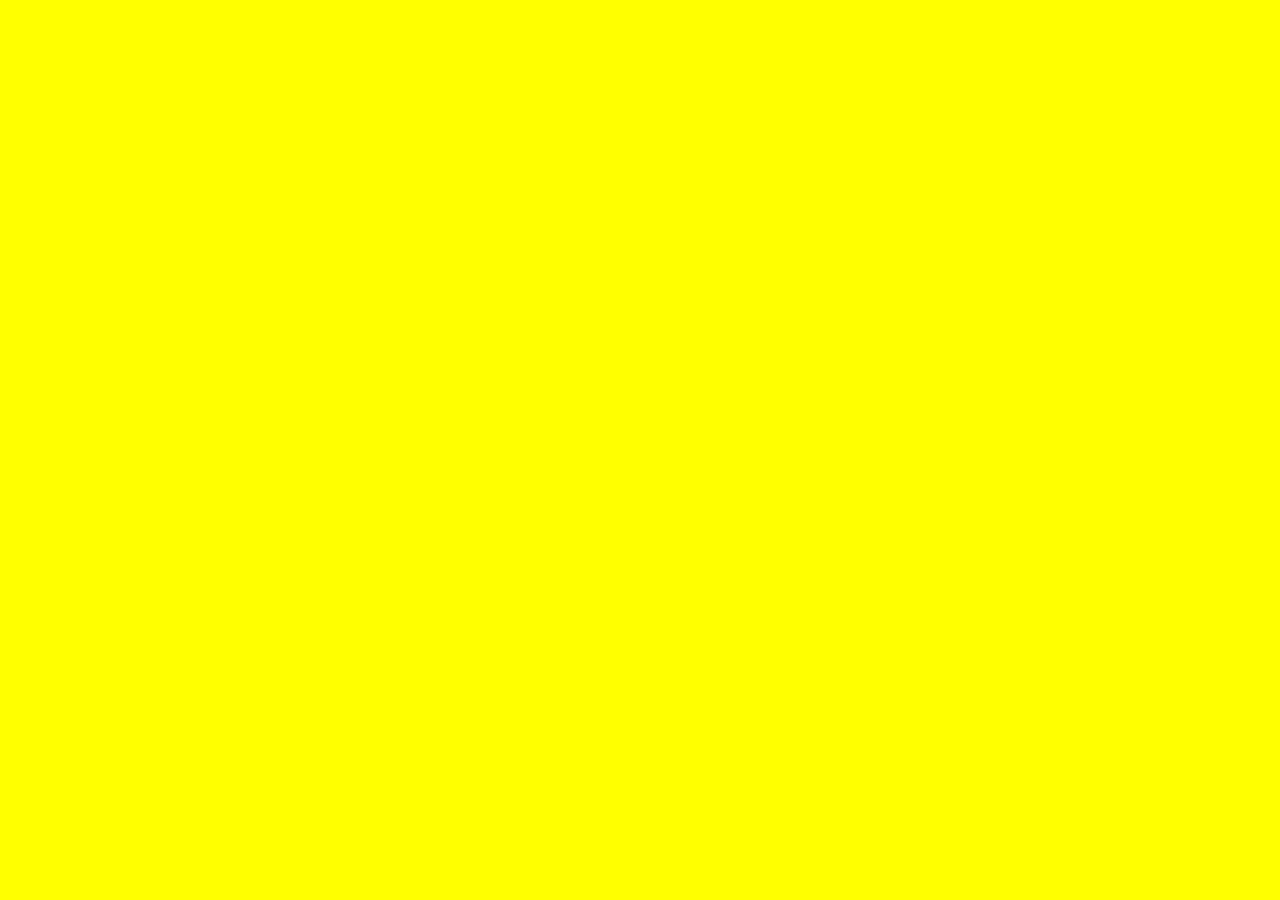
==== 008-Tigris-html-bootstrap/index.html @ edd17eca "." ====
<!doctype html>
<html lang="en">
  <head>
    <meta charset="utf-8">
    <meta name="viewport" content="width=device-width, initial-scale=1">
    <link href="https://cdn.jsdelivr.net/npm/bootstrap@5.3.2/dist/css/bootstrap.min.css" rel="stylesheet" integrity="sha384-T3c6CoIi6uLrA9TneNEoa7RxnatzjcDSCmG1MXxSR1GAsXEV/Dwwykc2MPK8M2HN" crossorigin="anonymous">
    <link rel="stylesheet" href="style.css">

    <title>Tigris| Tiger reserve</title>
  </head>
  <body>
    <header>
      
    </header>
    <main></main>
    <footer></footer>
    <script src="https://cdn.jsdelivr.net/npm/@popperjs/core@2.11.8/dist/umd/popper.min.js" integrity="sha384-I7E8VVD/ismYTF4hNIPjVp/Zjvgyol6VFvRkX/vR+Vc4jQkC+hVqc2pM8ODewa9r" crossorigin="anonymous"></script>
    <script src="https://cdn.jsdelivr.net/npm/bootstrap@5.3.2/dist/js/bootstrap.min.js" integrity="sha384-BBtl+eGJRgqQAUMxJ7pMwbEyER4l1g+O15P+16Ep7Q9Q+zqX6gSbd85u4mG4QzX+" crossorigin="anonymous"></script>
  </body>
</html>
---- 008-Tigris-html-bootstrap/style.css ----
*{
  background-color: yellow;
}
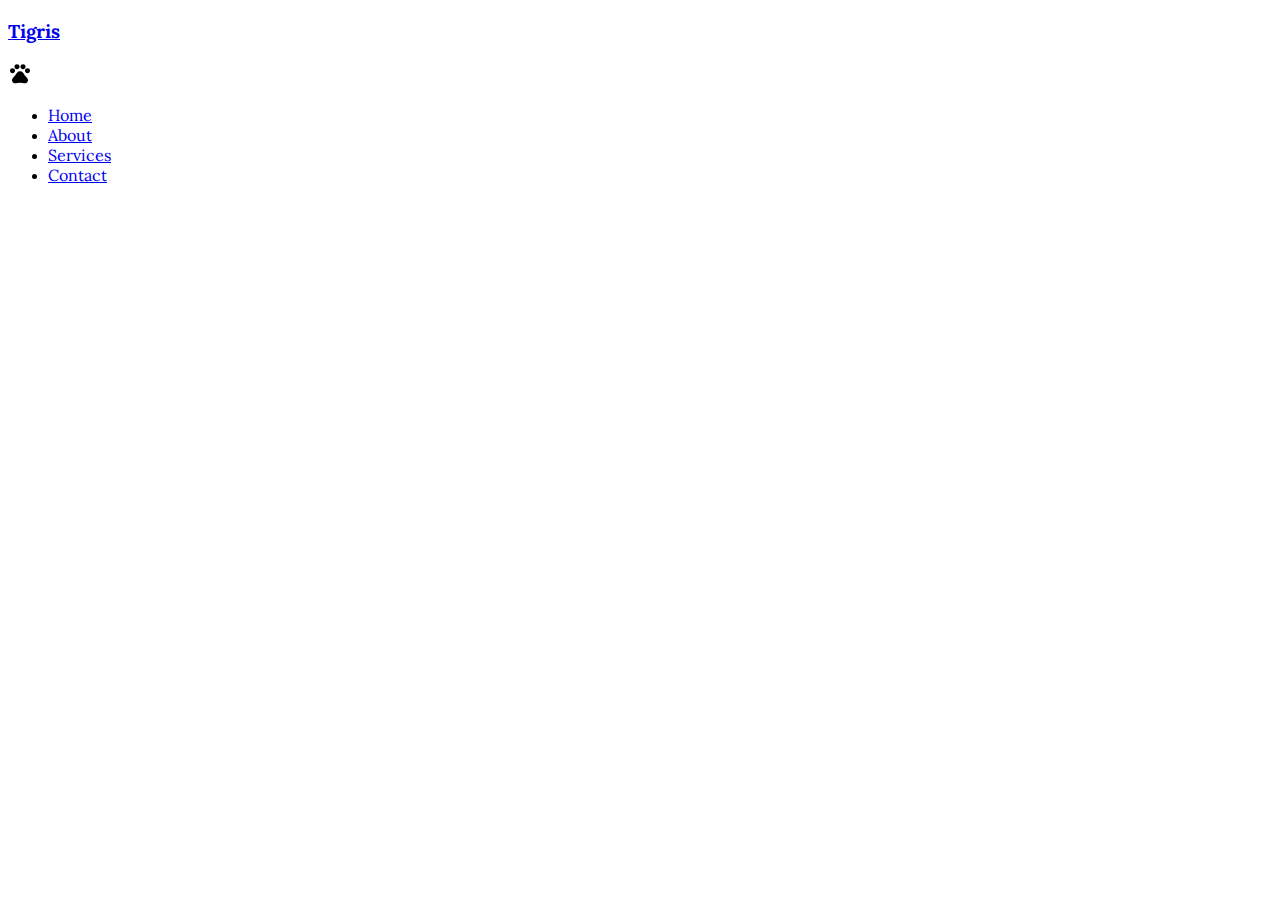
==== commit 32ef93d1: "." ====
--- a/008-Tigris-html-bootstrap/index.html
+++ b/008-Tigris-html-bootstrap/index.html
@@ -5,12 +5,43 @@
     <meta name="viewport" content="width=device-width, initial-scale=1">
     <link href="https://cdn.jsdelivr.net/npm/bootstrap@5.3.2/dist/css/bootstrap.min.css" rel="stylesheet" integrity="sha384-T3c6CoIi6uLrA9TneNEoa7RxnatzjcDSCmG1MXxSR1GAsXEV/Dwwykc2MPK8M2HN" crossorigin="anonymous">
     <link rel="stylesheet" href="style.css">
-
-    <title>Tigris| Tiger reserve</title>
+    <link rel="preconnect" href="https://fonts.googleapis.com">
+    <link rel="preconnect" href="https://fonts.gstatic.com" crossorigin>
+    <link href="https://fonts.googleapis.com/css2?family=Lora:wght@400;600;700&display=swap" rel="stylesheet">
+    <title>Tigris | Tiger reserve</title>
   </head>
   <body>
-    <header>
-      
+    <header class="border-bottom">
+      <div class=" container  d-flex flex-row justify-content-between align-items-center py-2" >
+       <a href="#" class="text-decoration-none text-dark" >
+        <h3 class="fw-semibold">Tigris</h3>
+       </a> 
+       <a href="#">
+        <img class="d-md-none" src="./icons/logo.svg" alt="">
+       </a>
+
+       <nav>
+        <ul class=" mb-0 d-flex flex-row justify-content-center align-items-center gap-5 list-unstyled " >
+          <li>
+            <a class=" text-decoration-none text-dark" href="#">Home</a>
+          </li>
+          <li>
+            <a class=" text-decoration-none text-dark"  href="#">About</a>
+          </li>
+          <li>
+            <a class=" text-decoration-none text-dark"  href="#">Services</a>
+          </li>
+          <li>
+            <a class=" text-decoration-none text-dark"  href="#">Contact</a>
+          </li>
+        </ul>
+       </nav>
+
+      </div>
+
+
+
+
     </header>
     <main></main>
     <footer></footer>
--- a/008-Tigris-html-bootstrap/style.css
+++ b/008-Tigris-html-bootstrap/style.css
@@ -1,3 +1,4 @@
-*{
-  background-color: yellow;
+
+h1,h2,h3,h4,h5,h6,p,a,span{
+  font-family: 'Lora', serif;
 }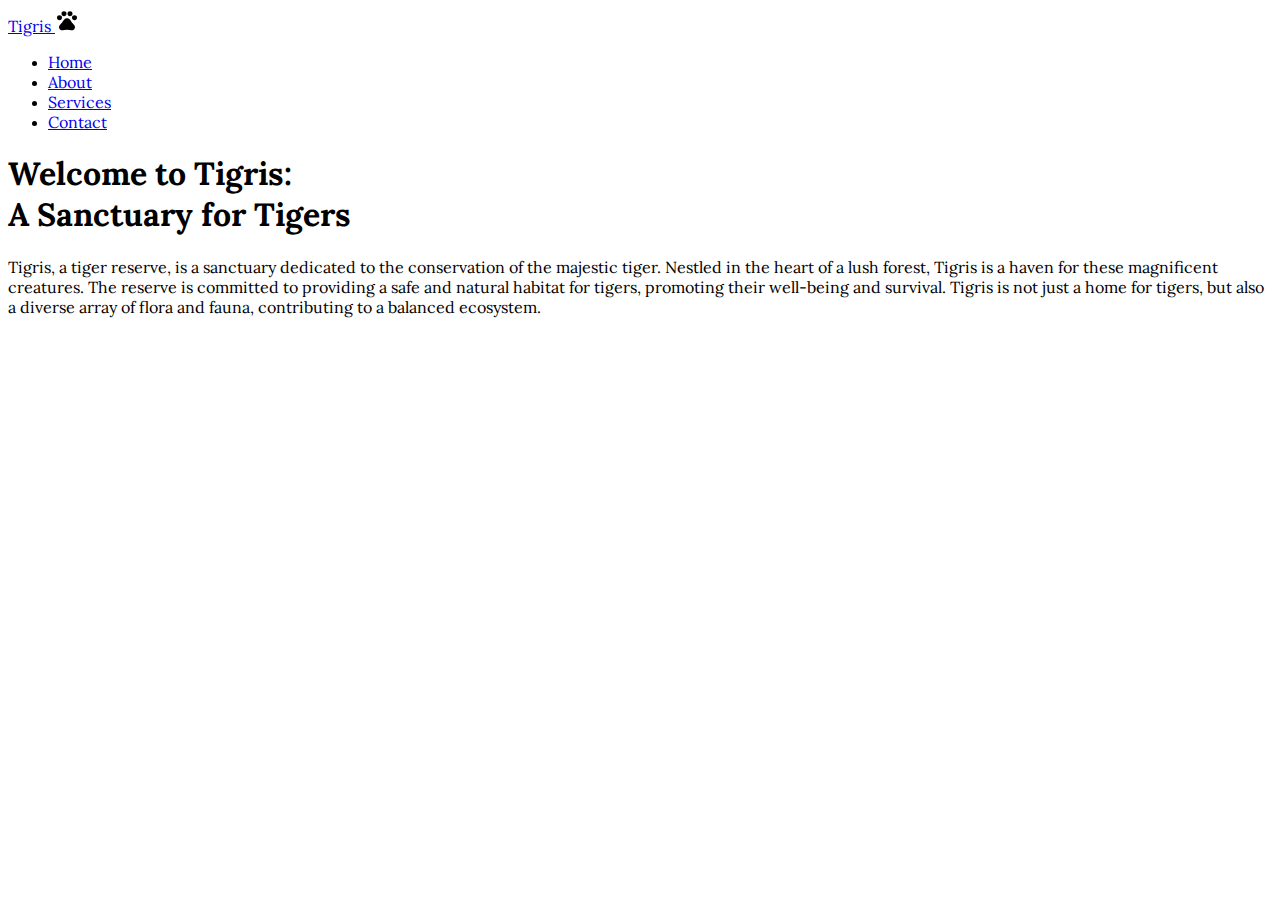
==== commit f520ed72: "." ====
--- a/008-Tigris-html-bootstrap/index.html
+++ b/008-Tigris-html-bootstrap/index.html
@@ -12,38 +12,48 @@
   </head>
   <body>
     <header class="border-bottom">
+
       <div class=" container  d-flex flex-row justify-content-between align-items-center py-2" >
-       <a href="#" class="text-decoration-none text-dark" >
-        <h3 class="fw-semibold">Tigris</h3>
-       </a> 
-       <a href="#">
-        <img class="d-md-none" src="./icons/logo.svg" alt="">
-       </a>
 
-       <nav>
-        <ul class=" mb-0 d-flex flex-row justify-content-center align-items-center gap-5 list-unstyled " >
+        <a href="#" class="text-decoration-none text-dark fs-4" >
+         <span class="fw-semibold ">Tigris</span>
+        </a> 
+        <a href="#">
+         <img class="d-md-none" src="./icons/logo.svg" alt="">
+        </a>
+
+        <nav class="d-none d-md-block">
+         <ul class=" mb-0 d-flex flex-row justify-content-center align-items-center gap-5 list-unstyled " >
           <li>
-            <a class=" text-decoration-none text-dark" href="#">Home</a>
+            <a class=" text-decoration-none text-secondary" href="#">Home</a>
           </li>
           <li>
-            <a class=" text-decoration-none text-dark"  href="#">About</a>
+            <a class=" text-decoration-none text-secondary"  href="#">About</a>
           </li>
           <li>
-            <a class=" text-decoration-none text-dark"  href="#">Services</a>
+            <a class=" text-decoration-none text-secondary"  href="#">Services</a>
           </li>
           <li>
-            <a class=" text-decoration-none text-dark"  href="#">Contact</a>
+            <a class=" text-decoration-none text-secondary"  href="#">Contact</a>
           </li>
-        </ul>
-       </nav>
+         </ul>
+        </nav>
 
       </div>
 
+    </header>
+    <!-- main portion of website -->
+    
+    <main>
+      <section class="section1 py-4 container">
+        <h1 class="fs-2 fw-semibold">Welcome to Tigris: <br> A Sanctuary for Tigers</h1>
+        <p>Tigris, a tiger reserve, is a sanctuary dedicated to the conservation of the majestic tiger. Nestled in the heart of a lush forest, Tigris is a haven for these magnificent creatures. The reserve is committed to providing a safe and natural habitat for tigers, promoting their well-being and survival. Tigris is not just a home for tigers, but also a diverse array of flora and fauna, contributing to a balanced ecosystem.</p>
 
 
+      </section>
 
-    </header>
-    <main></main>
+    </main>
+
     <footer></footer>
     <script src="https://cdn.jsdelivr.net/npm/@popperjs/core@2.11.8/dist/umd/popper.min.js" integrity="sha384-I7E8VVD/ismYTF4hNIPjVp/Zjvgyol6VFvRkX/vR+Vc4jQkC+hVqc2pM8ODewa9r" crossorigin="anonymous"></script>
     <script src="https://cdn.jsdelivr.net/npm/bootstrap@5.3.2/dist/js/bootstrap.min.js" integrity="sha384-BBtl+eGJRgqQAUMxJ7pMwbEyER4l1g+O15P+16Ep7Q9Q+zqX6gSbd85u4mG4QzX+" crossorigin="anonymous"></script>
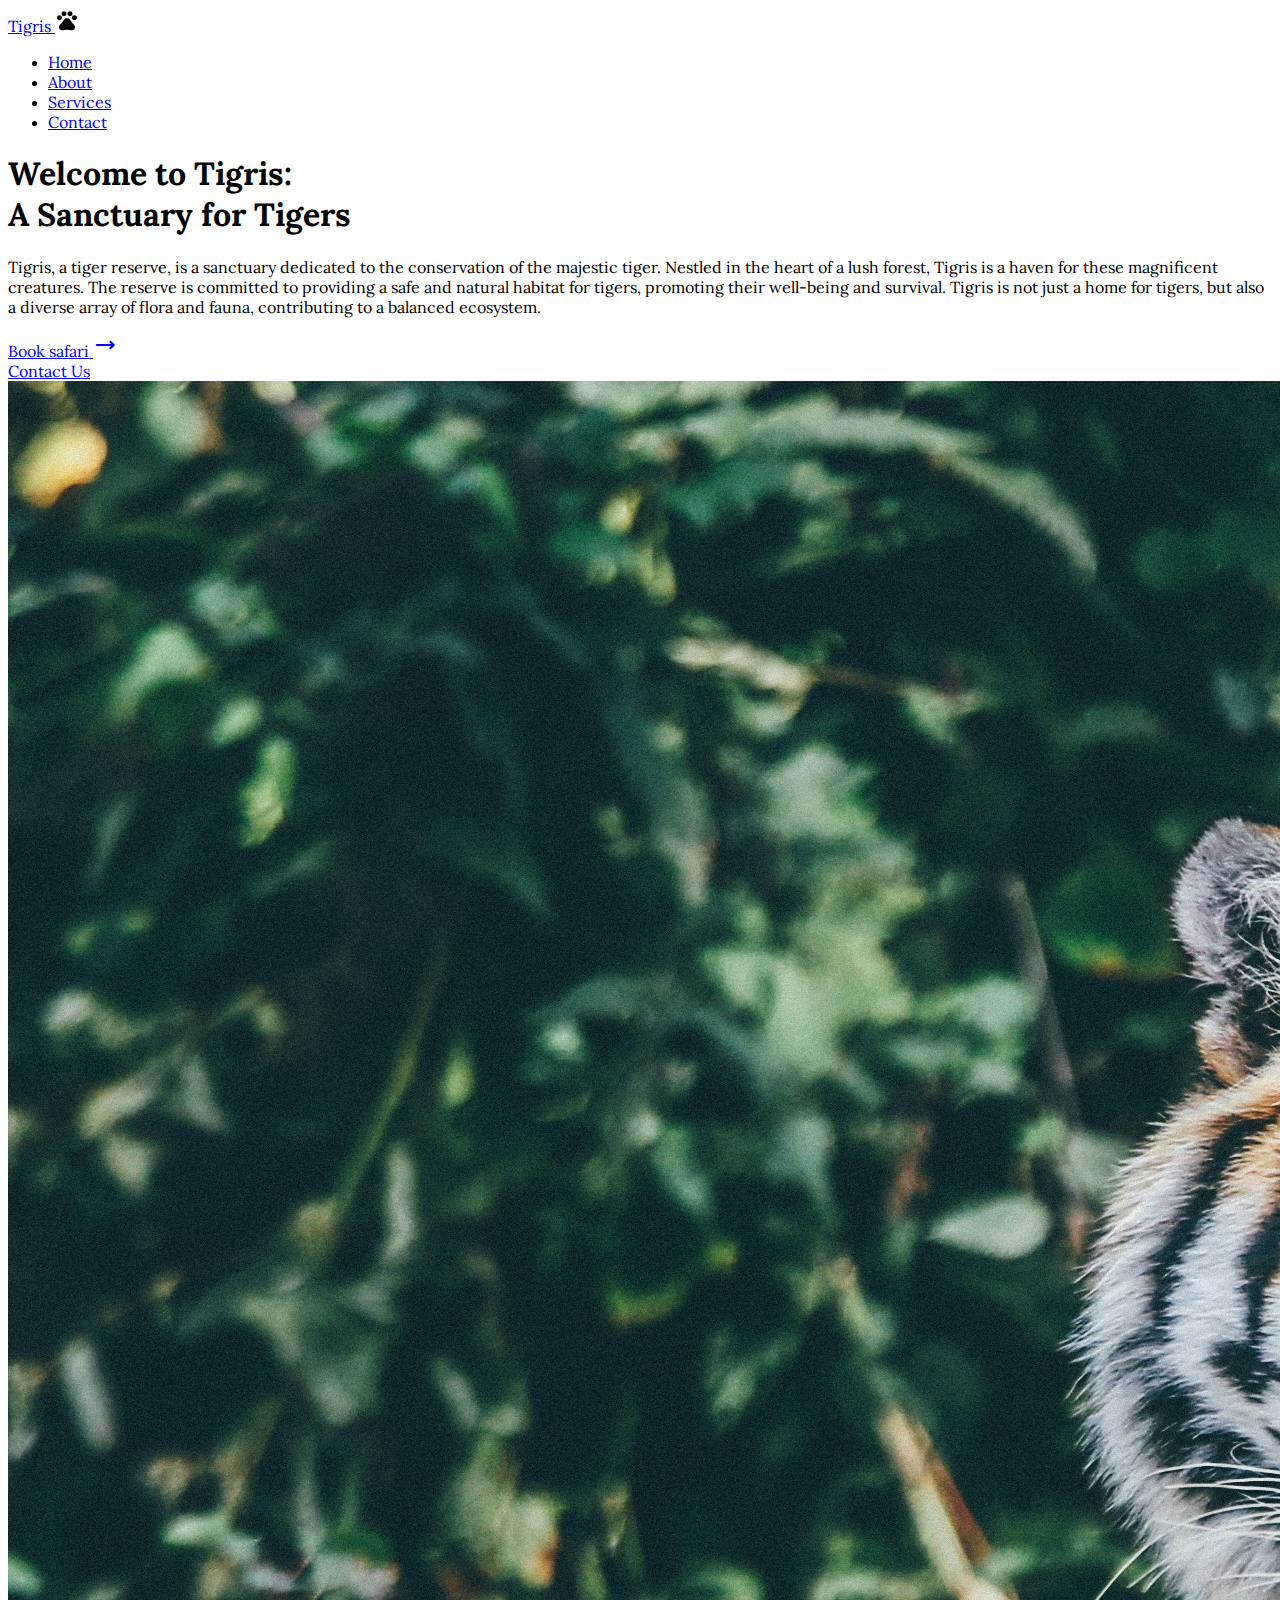
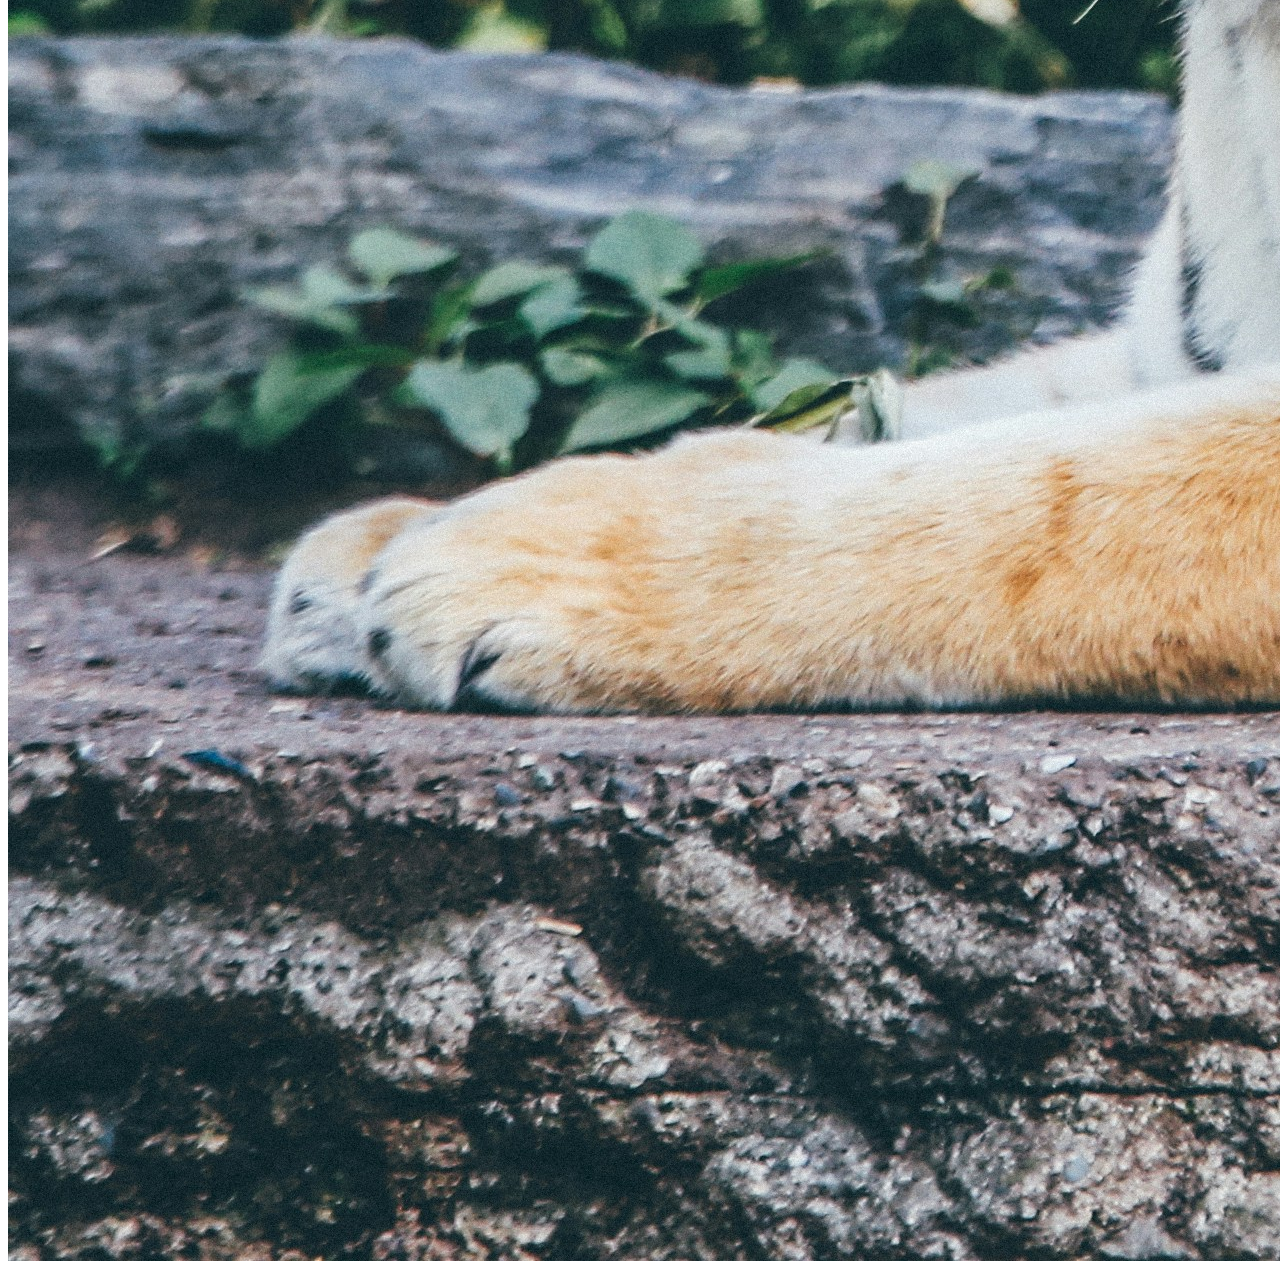
==== commit a25e43db: "Tigris | Bootstrap" ====
--- a/008-Tigris-html-bootstrap/index.html
+++ b/008-Tigris-html-bootstrap/index.html
@@ -7,6 +7,7 @@
     <link rel="stylesheet" href="style.css">
     <link rel="preconnect" href="https://fonts.googleapis.com">
     <link rel="preconnect" href="https://fonts.gstatic.com" crossorigin>
+    <link rel="stylesheet" href="https://fonts.googleapis.com/css2?family=Material+Symbols+Outlined:opsz,wght,FILL,GRAD@24,400,0,0" />
     <link href="https://fonts.googleapis.com/css2?family=Lora:wght@400;600;700&display=swap" rel="stylesheet">
     <title>Tigris | Tiger reserve</title>
   </head>
@@ -42,14 +43,38 @@
       </div>
 
     </header>
+
     <!-- main portion of website -->
     
     <main>
       <section class="section1 py-4 container">
-        <h1 class="fs-2 fw-semibold">Welcome to Tigris: <br> A Sanctuary for Tigers</h1>
-        <p>Tigris, a tiger reserve, is a sanctuary dedicated to the conservation of the majestic tiger. Nestled in the heart of a lush forest, Tigris is a haven for these magnificent creatures. The reserve is committed to providing a safe and natural habitat for tigers, promoting their well-being and survival. Tigris is not just a home for tigers, but also a diverse array of flora and fauna, contributing to a balanced ecosystem.</p>
+        <div class="row">
+          <div class="col-12 col-lg-6 ">
+            <h1 class="fs-2 fw-semibold">Welcome to Tigris: <br> A Sanctuary for Tigers</h1>
+            <p>Tigris, a tiger reserve, is a sanctuary dedicated to the conservation of the majestic tiger. Nestled in the heart of a lush forest, Tigris is a haven for these magnificent creatures. The reserve is committed to providing a safe and natural habitat for tigers, promoting their well-being and survival. Tigris is not just a home for tigers, but also a diverse array of flora and fauna, contributing to a balanced ecosystem.</p>
+            <div class="d-md-flex flex-row gap-2 ">
+             <a class="text-decoration-none text-white" href="#">
+              <div class="p-2 mb-2 d-flex flex-row justify-content-center align-items-center gap-2 bg-dark bg-gradient rounded">          
+               <span>Book safari</span>
+               <span class="material-symbols-outlined">
+                trending_flat
+               </span>
+              </div>
+             </a>
+             <a class="text-decoration-none text-dark " href="#">
+              <div class="p-2 d-flex flex-row justify-content-center align-items-center border border-dark rounded">
+              <span>Contact Us</span>
+              </div>
+             </a>
+            </div>
+          </div>
+          <div class="mt-3 col-12 col-lg-6 ">
+            <img class="img-fluid rounded" src="./images/Tiger3.jpg" alt="">
+          </div>
+        </div>
 
-
+        
+        
       </section>
 
     </main>
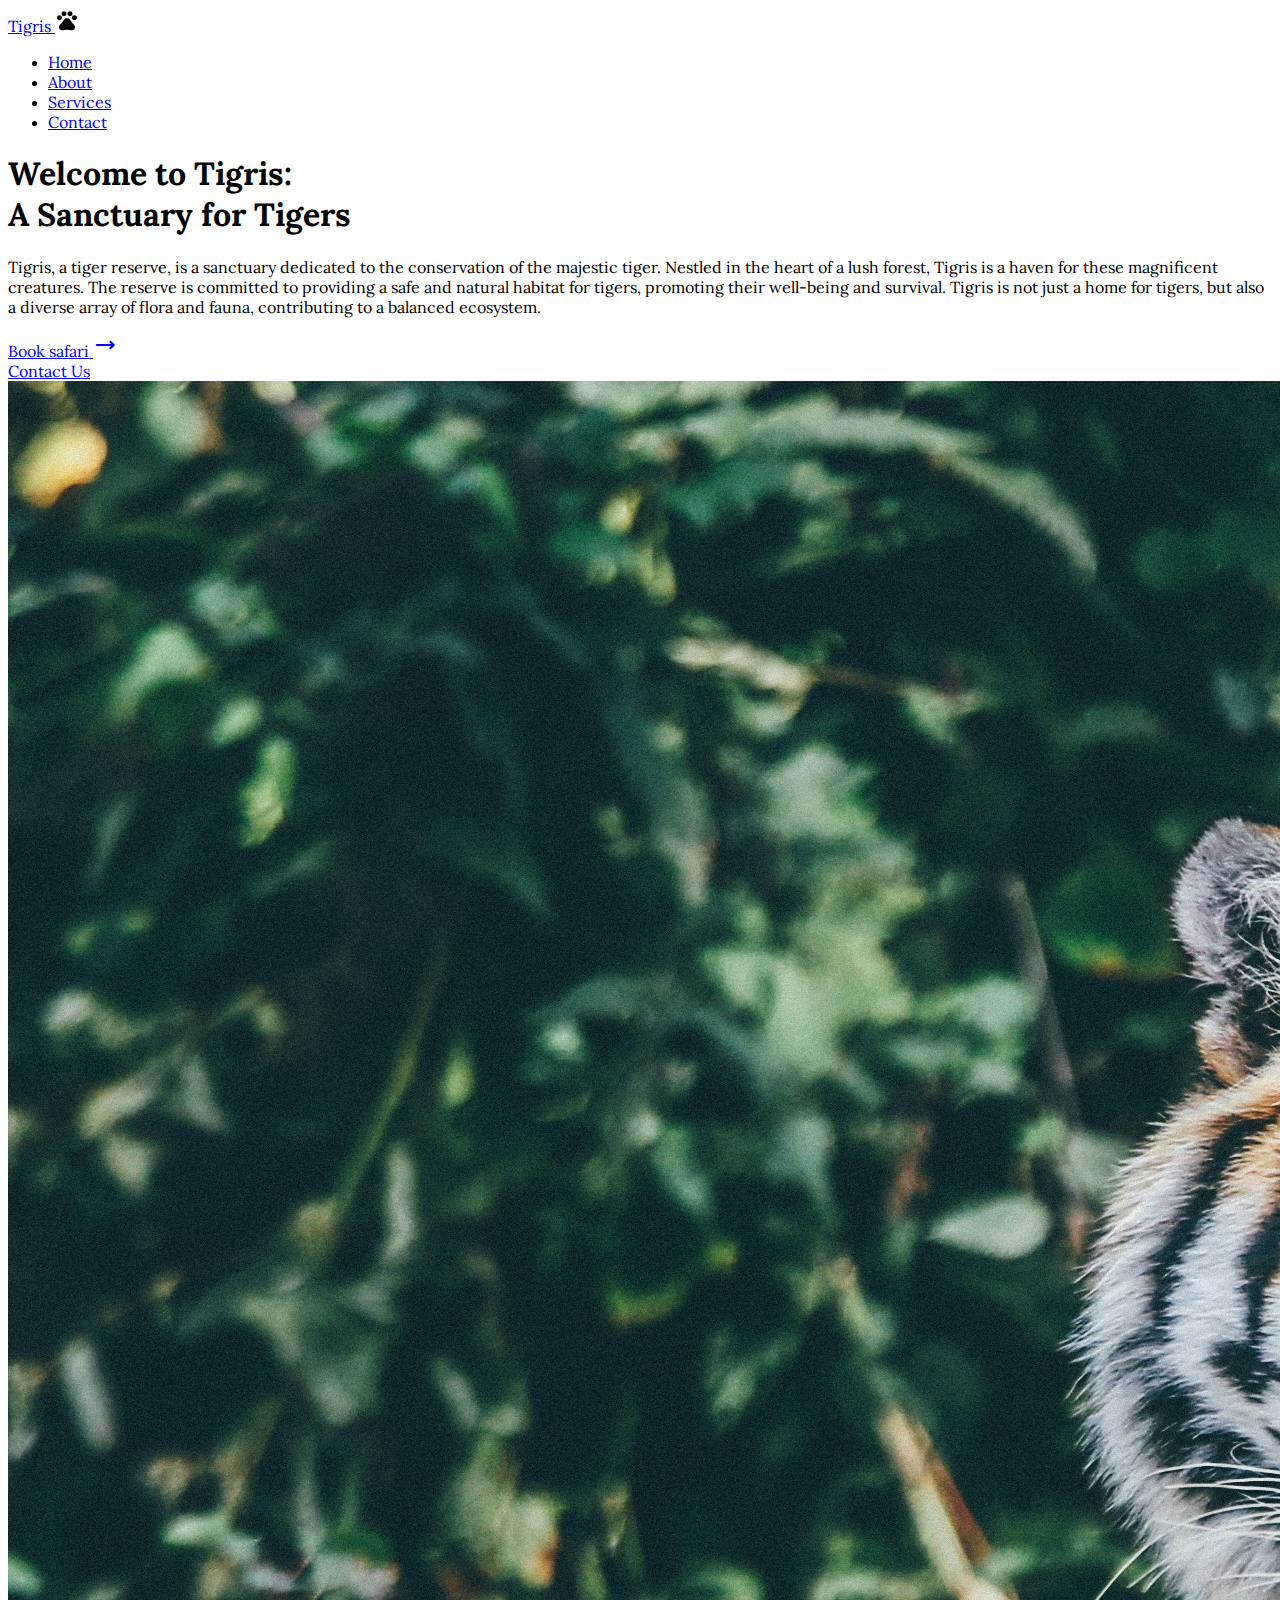
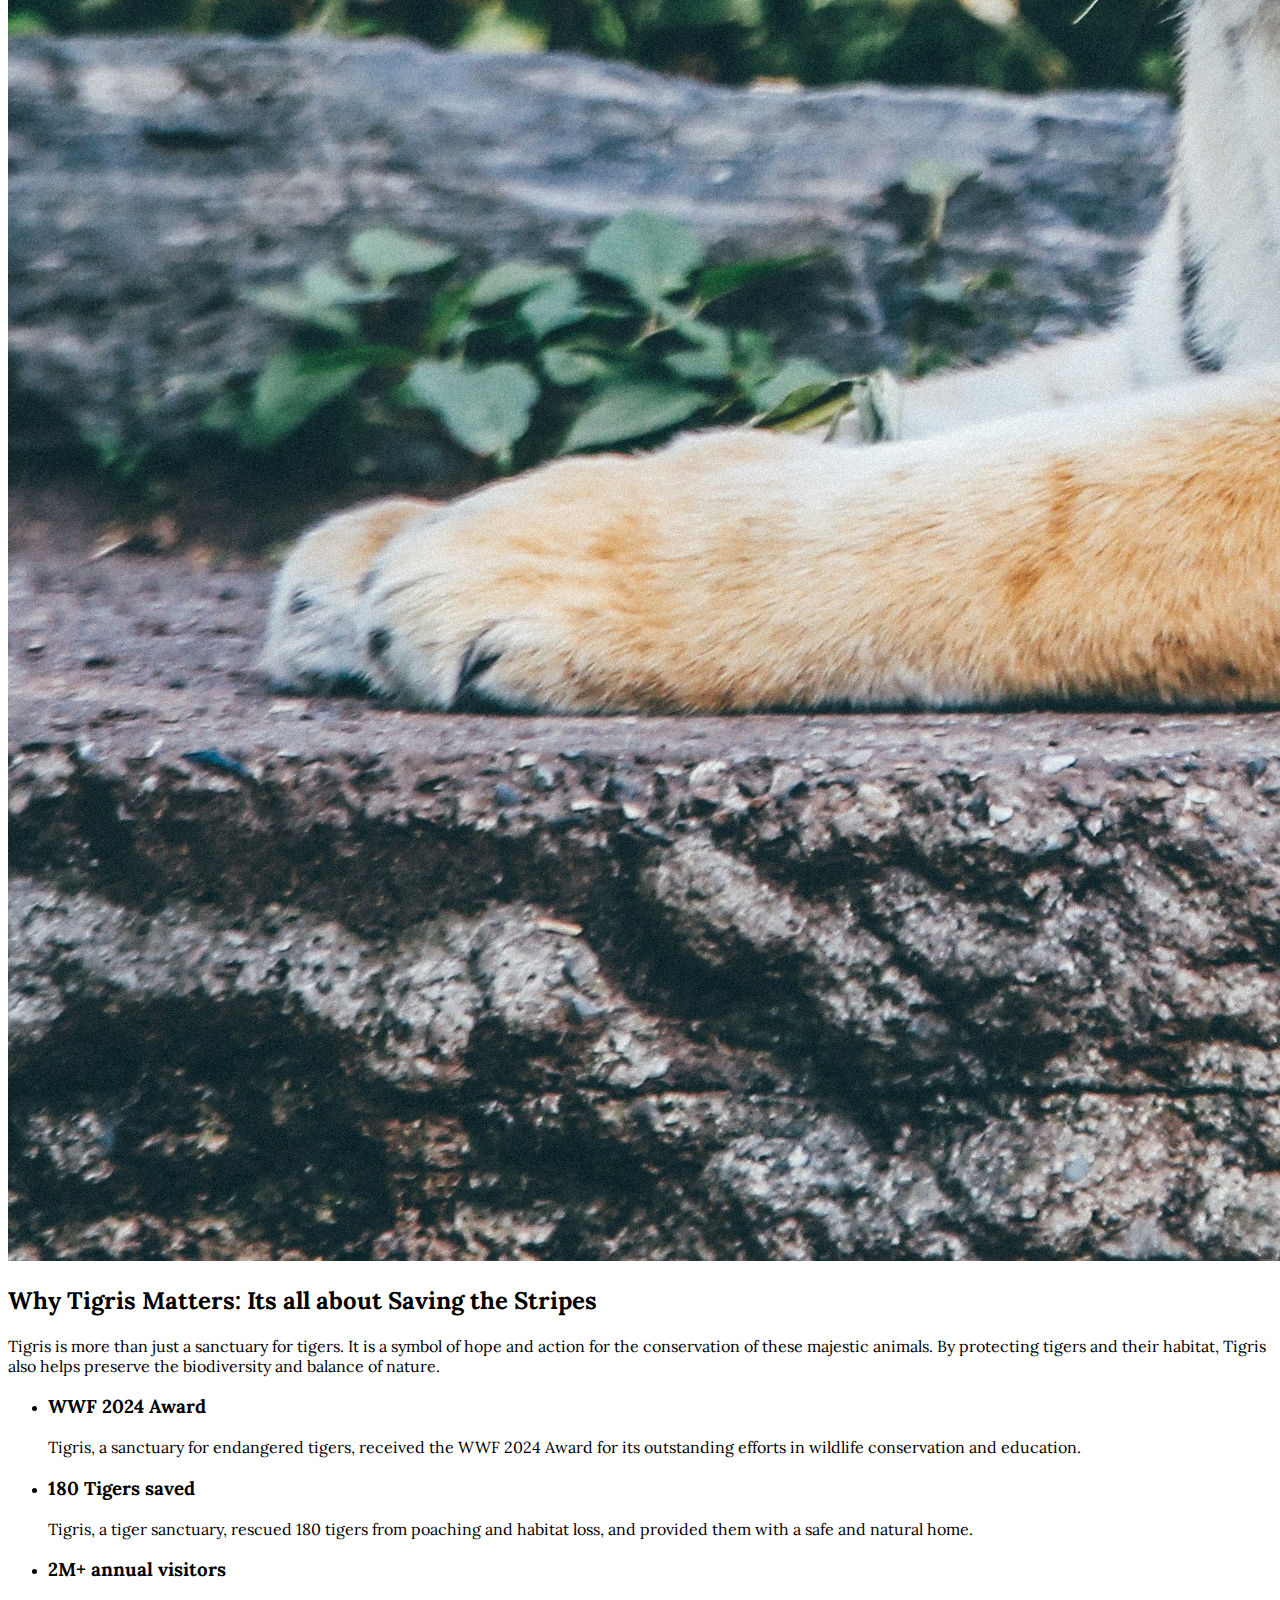
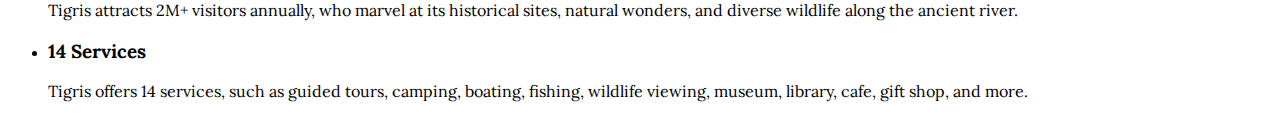
==== commit 7151764e: "Tigris, a tiger reserve." ====
--- a/008-Tigris-html-bootstrap/index.html
+++ b/008-Tigris-html-bootstrap/index.html
@@ -16,28 +16,28 @@
 
       <div class=" container  d-flex flex-row justify-content-between align-items-center py-2" >
 
-        <a href="#" class="text-decoration-none text-dark fs-4" >
-         <span class="fw-semibold ">Tigris</span>
+        <a href="#" class="text-decoration-none text-dark fs-2 " >
+          <span class="fw-semibold ">Tigris</span>
         </a> 
         <a href="#">
-         <img class="d-md-none" src="./icons/logo.svg" alt="">
+          <img class="d-md-none" src="./icons/logo.svg" alt="">
         </a>
 
         <nav class="d-none d-md-block">
          <ul class=" mb-0 d-flex flex-row justify-content-center align-items-center gap-5 list-unstyled " >
-          <li>
-            <a class=" text-decoration-none text-secondary" href="#">Home</a>
-          </li>
-          <li>
-            <a class=" text-decoration-none text-secondary"  href="#">About</a>
-          </li>
-          <li>
-            <a class=" text-decoration-none text-secondary"  href="#">Services</a>
-          </li>
-          <li>
-            <a class=" text-decoration-none text-secondary"  href="#">Contact</a>
-          </li>
-         </ul>
+           <li>
+              <a class=" text-decoration-none text-secondary" href="#">Home</a>
+           </li>
+           <li>
+              <a class=" text-decoration-none text-secondary"  href="#">About</a>
+           </li>
+           <li>
+              <a class=" text-decoration-none text-secondary"  href="#">Services</a>
+           </li>
+           <li>
+              <a class=" text-decoration-none text-secondary"  href="#">Contact</a>
+           </li>
+          </ul>
         </nav>
 
       </div>
@@ -45,13 +45,14 @@
     </header>
 
     <!-- main portion of website -->
-    
-    <main>
-      <section class="section1 py-4 container">
-        <div class="row">
+<main>
+<!-- section 1 with intro, two buttons and grid with image-->
+
+  <section class="section1 py-4 container">
+      <div class="row">
           <div class="col-12 col-lg-6 ">
             <h1 class="fs-2 fw-semibold">Welcome to Tigris: <br> A Sanctuary for Tigers</h1>
-            <p>Tigris, a tiger reserve, is a sanctuary dedicated to the conservation of the majestic tiger. Nestled in the heart of a lush forest, Tigris is a haven for these magnificent creatures. The reserve is committed to providing a safe and natural habitat for tigers, promoting their well-being and survival. Tigris is not just a home for tigers, but also a diverse array of flora and fauna, contributing to a balanced ecosystem.</p>
+            <p class="text-secondary">Tigris, a tiger reserve, is a sanctuary dedicated to the conservation of the majestic tiger. Nestled in the heart of a lush forest, Tigris is a haven for these magnificent creatures. The reserve is committed to providing a safe and natural habitat for tigers, promoting their well-being and survival. Tigris is not just a home for tigers, but also a diverse array of flora and fauna, contributing to a balanced ecosystem.</p>
             <div class="d-md-flex flex-row gap-2 ">
              <a class="text-decoration-none text-white" href="#">
               <div class="p-2 mb-2 d-flex flex-row justify-content-center align-items-center gap-2 bg-dark bg-gradient rounded">          
@@ -71,13 +72,45 @@
           <div class="mt-3 col-12 col-lg-6 ">
             <img class="img-fluid rounded" src="./images/Tiger3.jpg" alt="">
           </div>
-        </div>
+      </div>       
+  </section>
 
-        
-        
-      </section>
+<!-- section 2 about Tigris reserve and features of Tigris as cards-->
 
-    </main>
+ <section class="section2 bg-body-secondary">
+  <div class="container">
+    <h2>Why Tigris Matters: Its all about Saving the Stripes</h2>
+      <p>Tigris is more than just a sanctuary for tigers. It is a symbol of hope and action for the conservation of these majestic animals. By protecting tigers and their habitat, Tigris also helps preserve the biodiversity and balance of nature.</p>
+
+    <ul>
+        <li>
+            <h3>WWF 2024 Award</h3>
+            <p>Tigris, a sanctuary for endangered tigers, received the WWF 2024 Award for its outstanding efforts in wildlife conservation and education.</p>
+
+        </li>
+        <li>
+            <h3>180 Tigers saved</h3>
+            <p>Tigris, a tiger sanctuary, rescued 180 tigers from poaching and habitat loss, and provided them with a safe and natural home.</p>
+
+        </li>
+        <li>
+            <h3>2M+ annual visitors</h3>
+            <p>Tigris attracts 2M+ visitors annually, who marvel at its historical sites, natural wonders, and diverse wildlife along the ancient river.</p>
+
+        </li>
+        <li>
+            <h3>14 Services</h3>
+            <p>Tigris offers 14 services, such as guided tours, camping, boating, fishing, wildlife viewing, museum, library, cafe, gift shop, and more.</p>
+
+        </li>
+    </ul>
+
+  </div>
+ </section>
+
+ 
+
+</main>
 
     <footer></footer>
     <script src="https://cdn.jsdelivr.net/npm/@popperjs/core@2.11.8/dist/umd/popper.min.js" integrity="sha384-I7E8VVD/ismYTF4hNIPjVp/Zjvgyol6VFvRkX/vR+Vc4jQkC+hVqc2pM8ODewa9r" crossorigin="anonymous"></script>
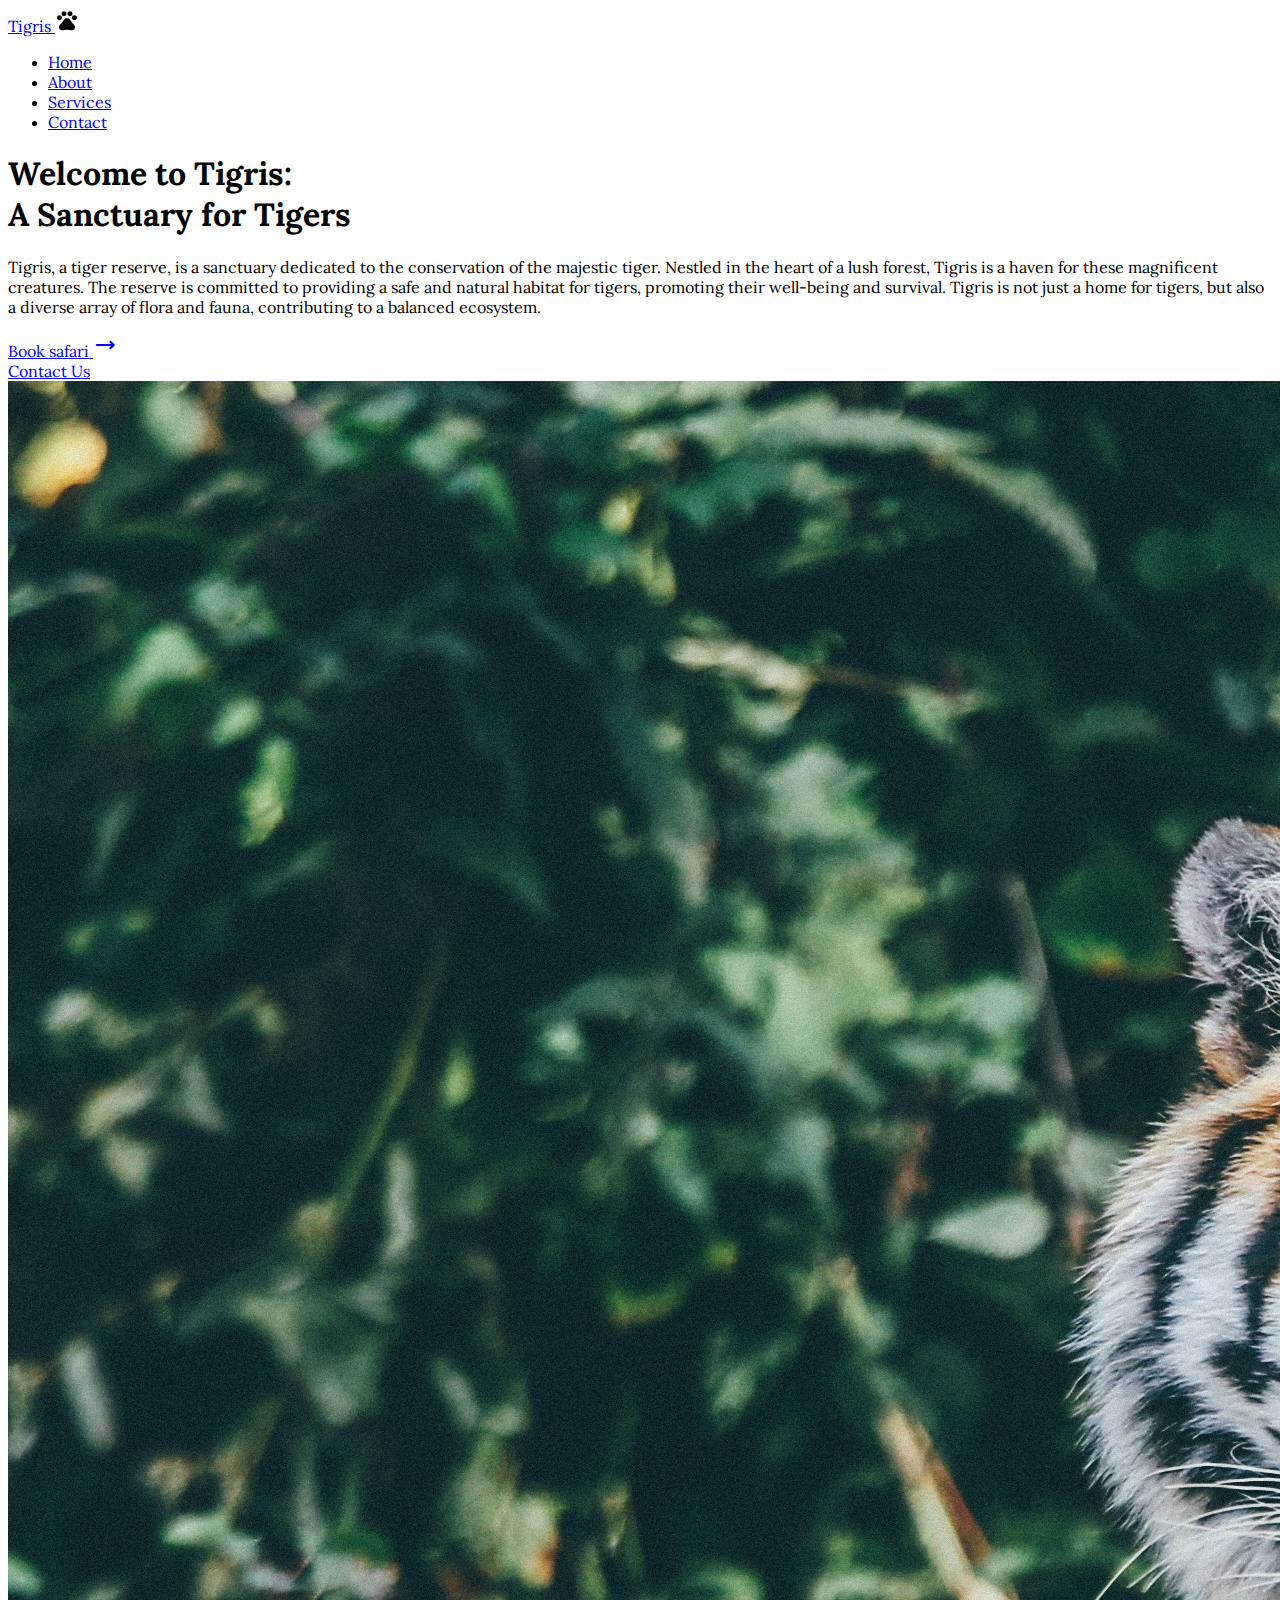
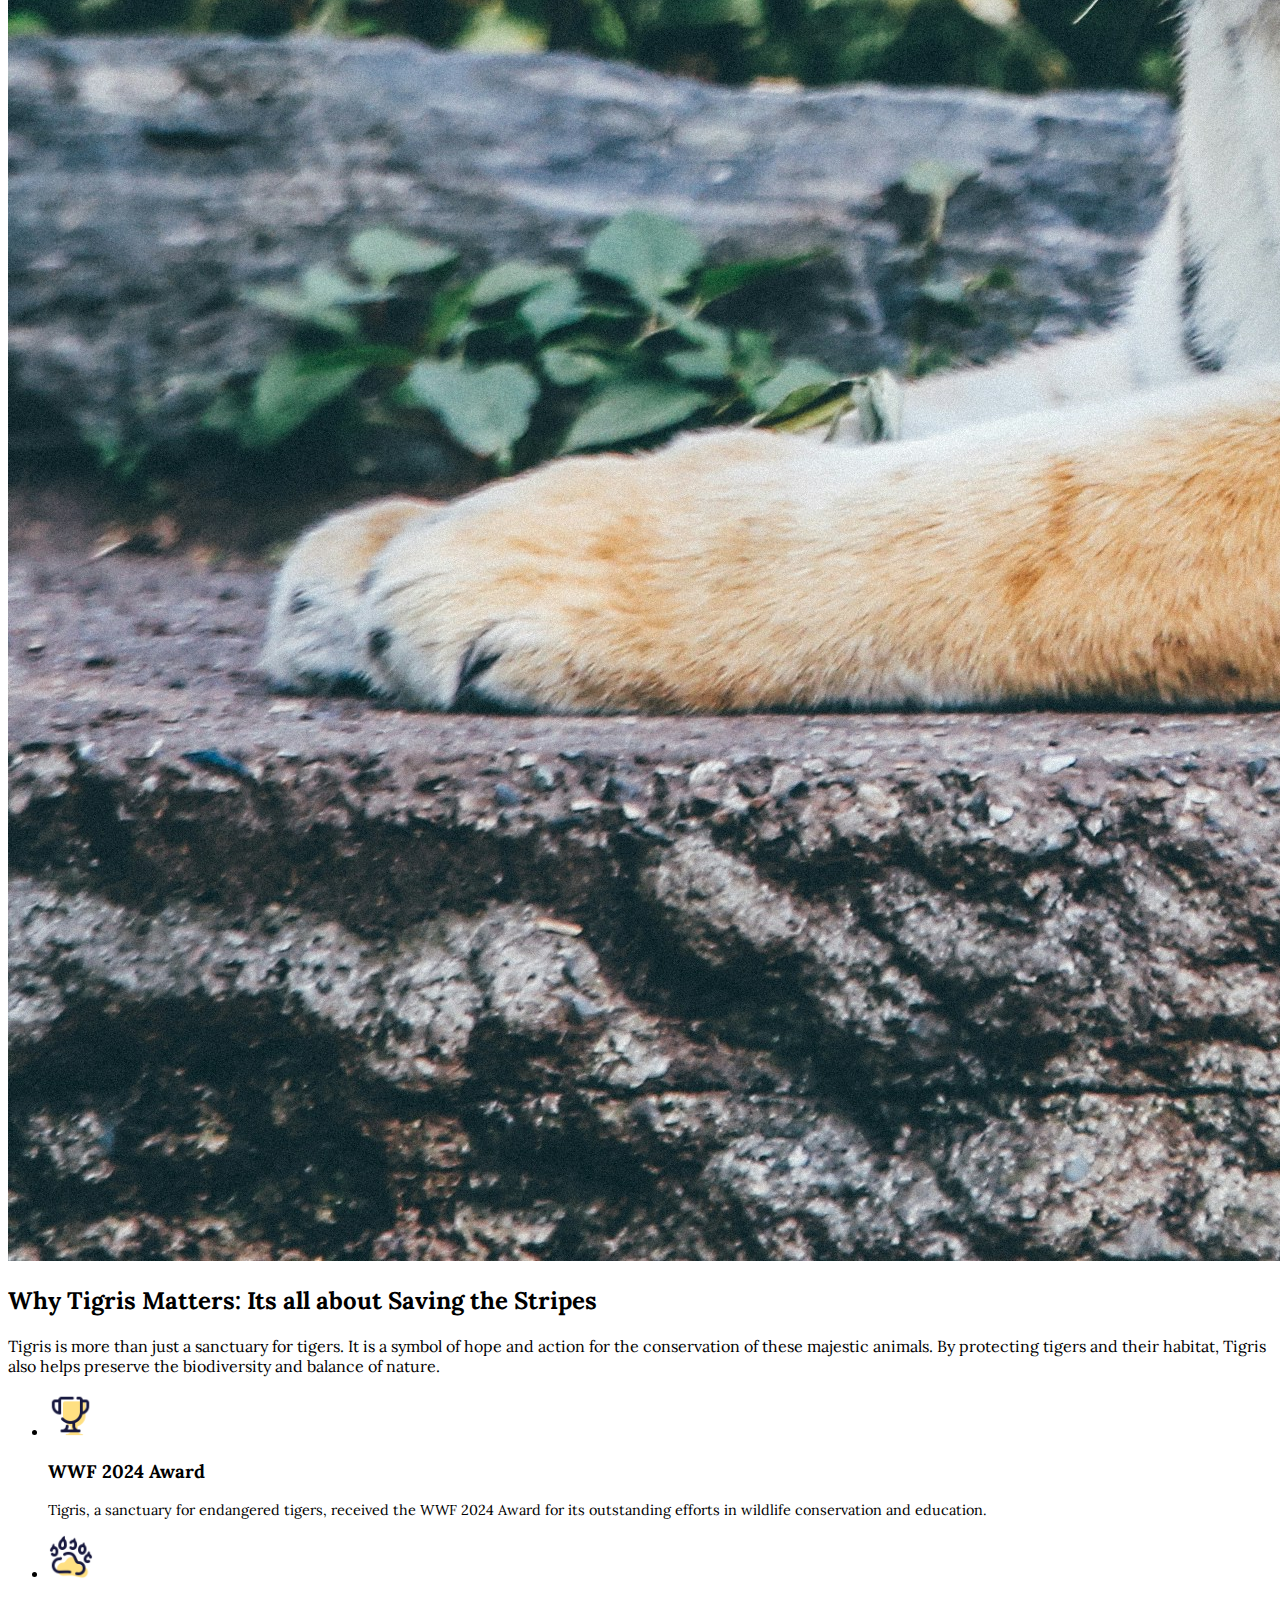
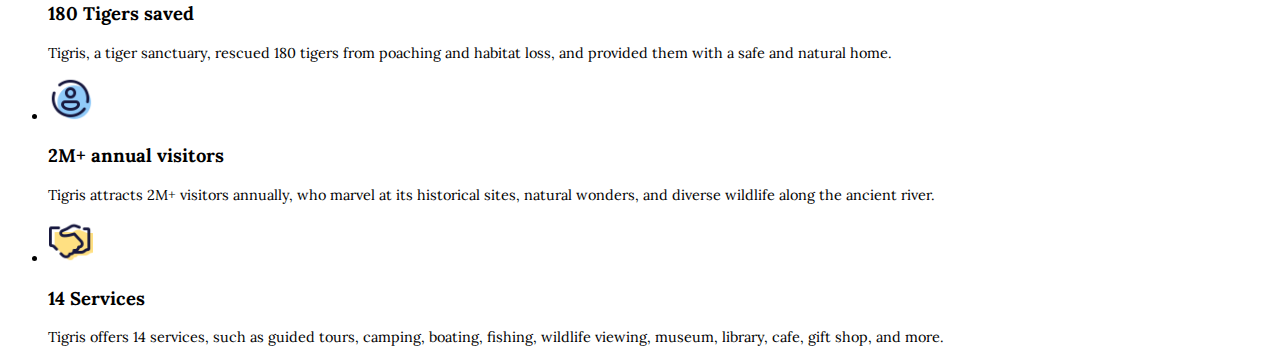
==== commit ddbd1501: "Tigris | Responsive website" ====
--- a/008-Tigris-html-bootstrap/index.html
+++ b/008-Tigris-html-bootstrap/index.html
@@ -79,30 +79,38 @@
 
  <section class="section2 bg-body-secondary">
   <div class="container">
-    <h2>Why Tigris Matters: Its all about Saving the Stripes</h2>
+    <h2 class="fw-semibold py-4 fs-2" >Why Tigris Matters: Its all about Saving the Stripes</h2>
       <p>Tigris is more than just a sanctuary for tigers. It is a symbol of hope and action for the conservation of these majestic animals. By protecting tigers and their habitat, Tigris also helps preserve the biodiversity and balance of nature.</p>
 
-    <ul>
-        <li>
+    <ul class=" row row-cols-1 row-cols-sm-2 row-cols-lg-4  list-unstyled">
+        <li class="col ">
+            <div class="bg-white rounded p-3 mb-4">
+            <img src="./icons/trophy-96.png" alt="">
             <h3>WWF 2024 Award</h3>
-            <p>Tigris, a sanctuary for endangered tigers, received the WWF 2024 Award for its outstanding efforts in wildlife conservation and education.</p>
-
+            <p class="text-secondary">Tigris, a sanctuary for endangered tigers, received the WWF 2024 Award for its outstanding efforts in wildlife conservation and education.</p>
+            </div>
         </li>
-        <li>
+        <li class="col ">
+            <div class="bg-white bg-white rounded p-3 mb-4">
+            <img src="./icons/paw-96.png" alt="">
             <h3>180 Tigers saved</h3>
             <p>Tigris, a tiger sanctuary, rescued 180 tigers from poaching and habitat loss, and provided them with a safe and natural home.</p>
-
+            </div>
         </li>
-        <li>
+        <li class="col ">
+            <div class="bg-white rounded p-3 mb-4">
+            <img src="./icons/user-96.png" alt="">
             <h3>2M+ annual visitors</h3>
             <p>Tigris attracts 2M+ visitors annually, who marvel at its historical sites, natural wonders, and diverse wildlife along the ancient river.</p>
-
+            </div>
         </li>
-        <li>
+        <li class="col ">
+            <div class="bg-white rounded p-3 mb-4">
+            <img src="./icons/services-96.png" alt="">
             <h3>14 Services</h3>
             <p>Tigris offers 14 services, such as guided tours, camping, boating, fishing, wildlife viewing, museum, library, cafe, gift shop, and more.</p>
-
-        </li>
+            </div>
+         </li>
     </ul>
 
   </div>
--- a/008-Tigris-html-bootstrap/style.css
+++ b/008-Tigris-html-bootstrap/style.css
@@ -1,4 +1,15 @@
 
 h1,h2,h3,h4,h5,h6,p,a,span{
   font-family: 'Lora', serif;
-}+}
+
+.section2 h3 {
+  font-size: 1.15rem;
+}
+.section2 ul p{
+  font-size: 0.90rem;
+}
+.section2 img{
+  height: 45px;
+  width: 45px;
+}
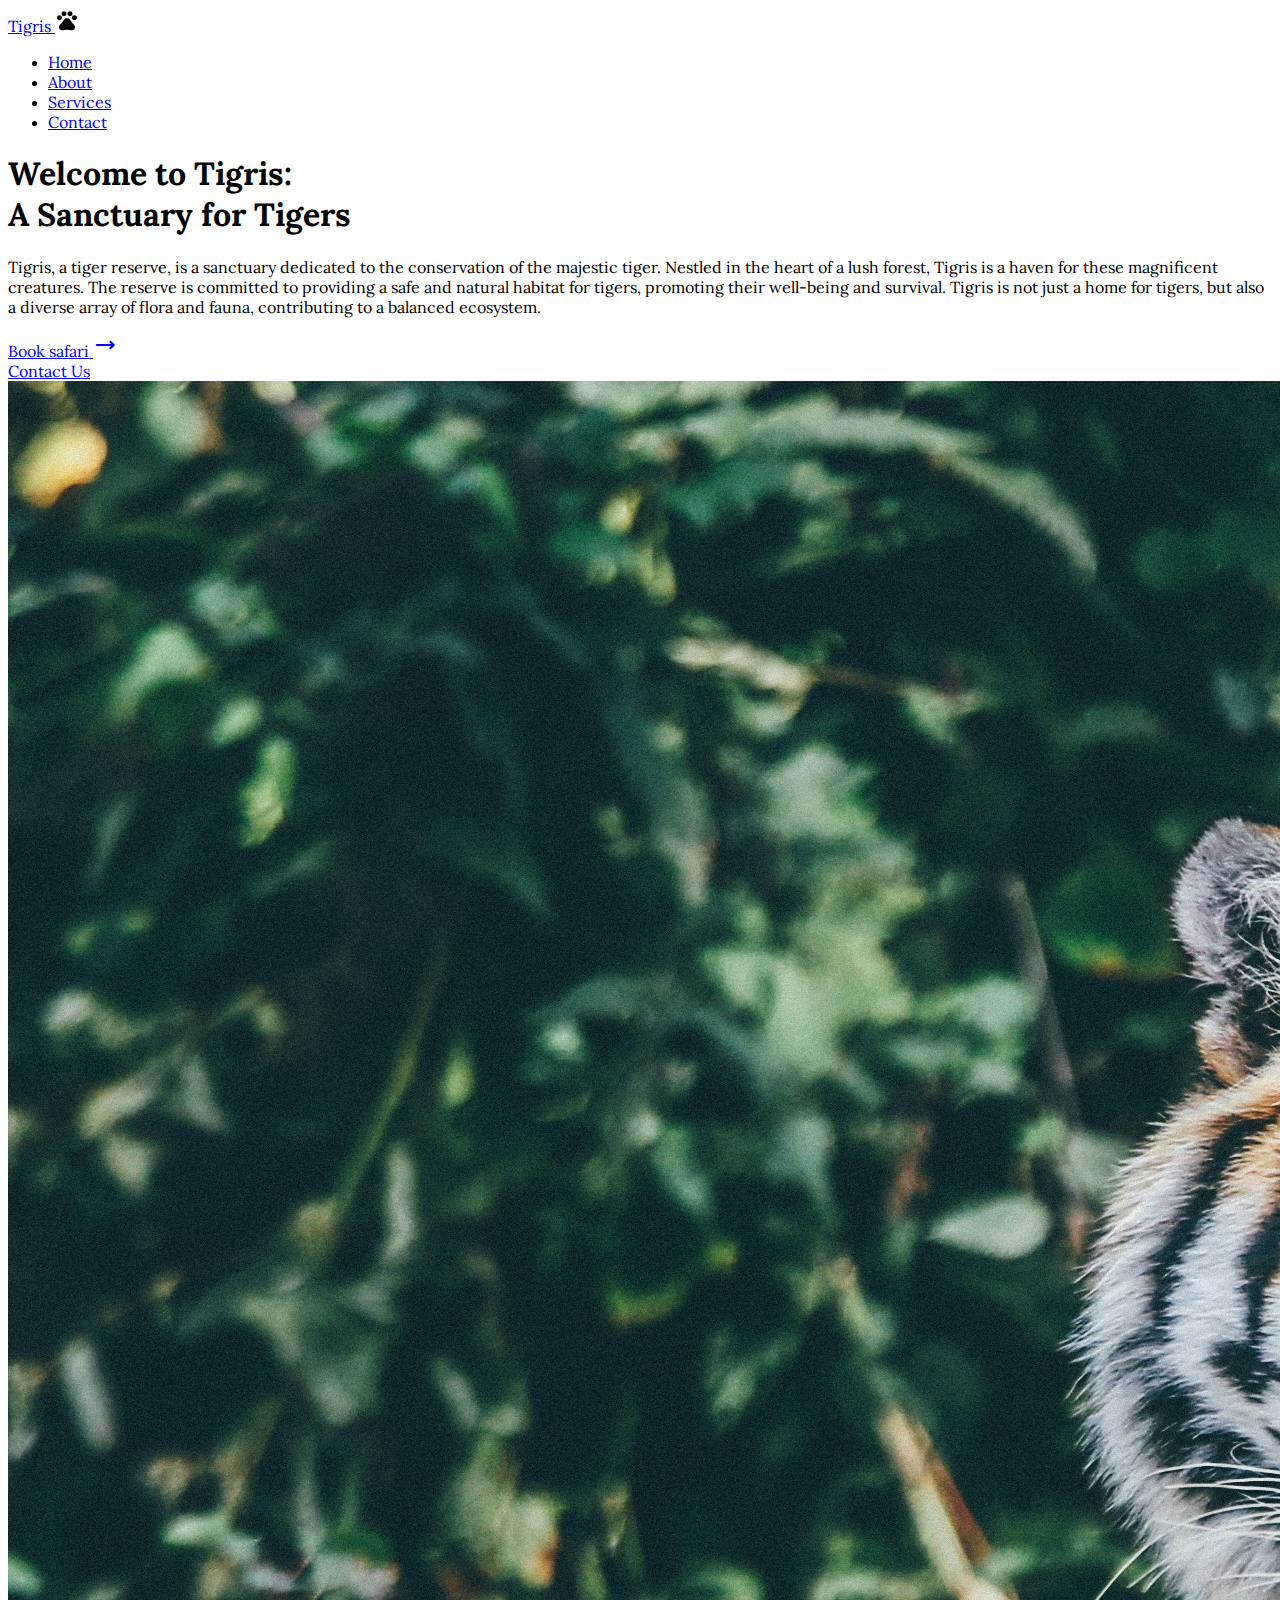
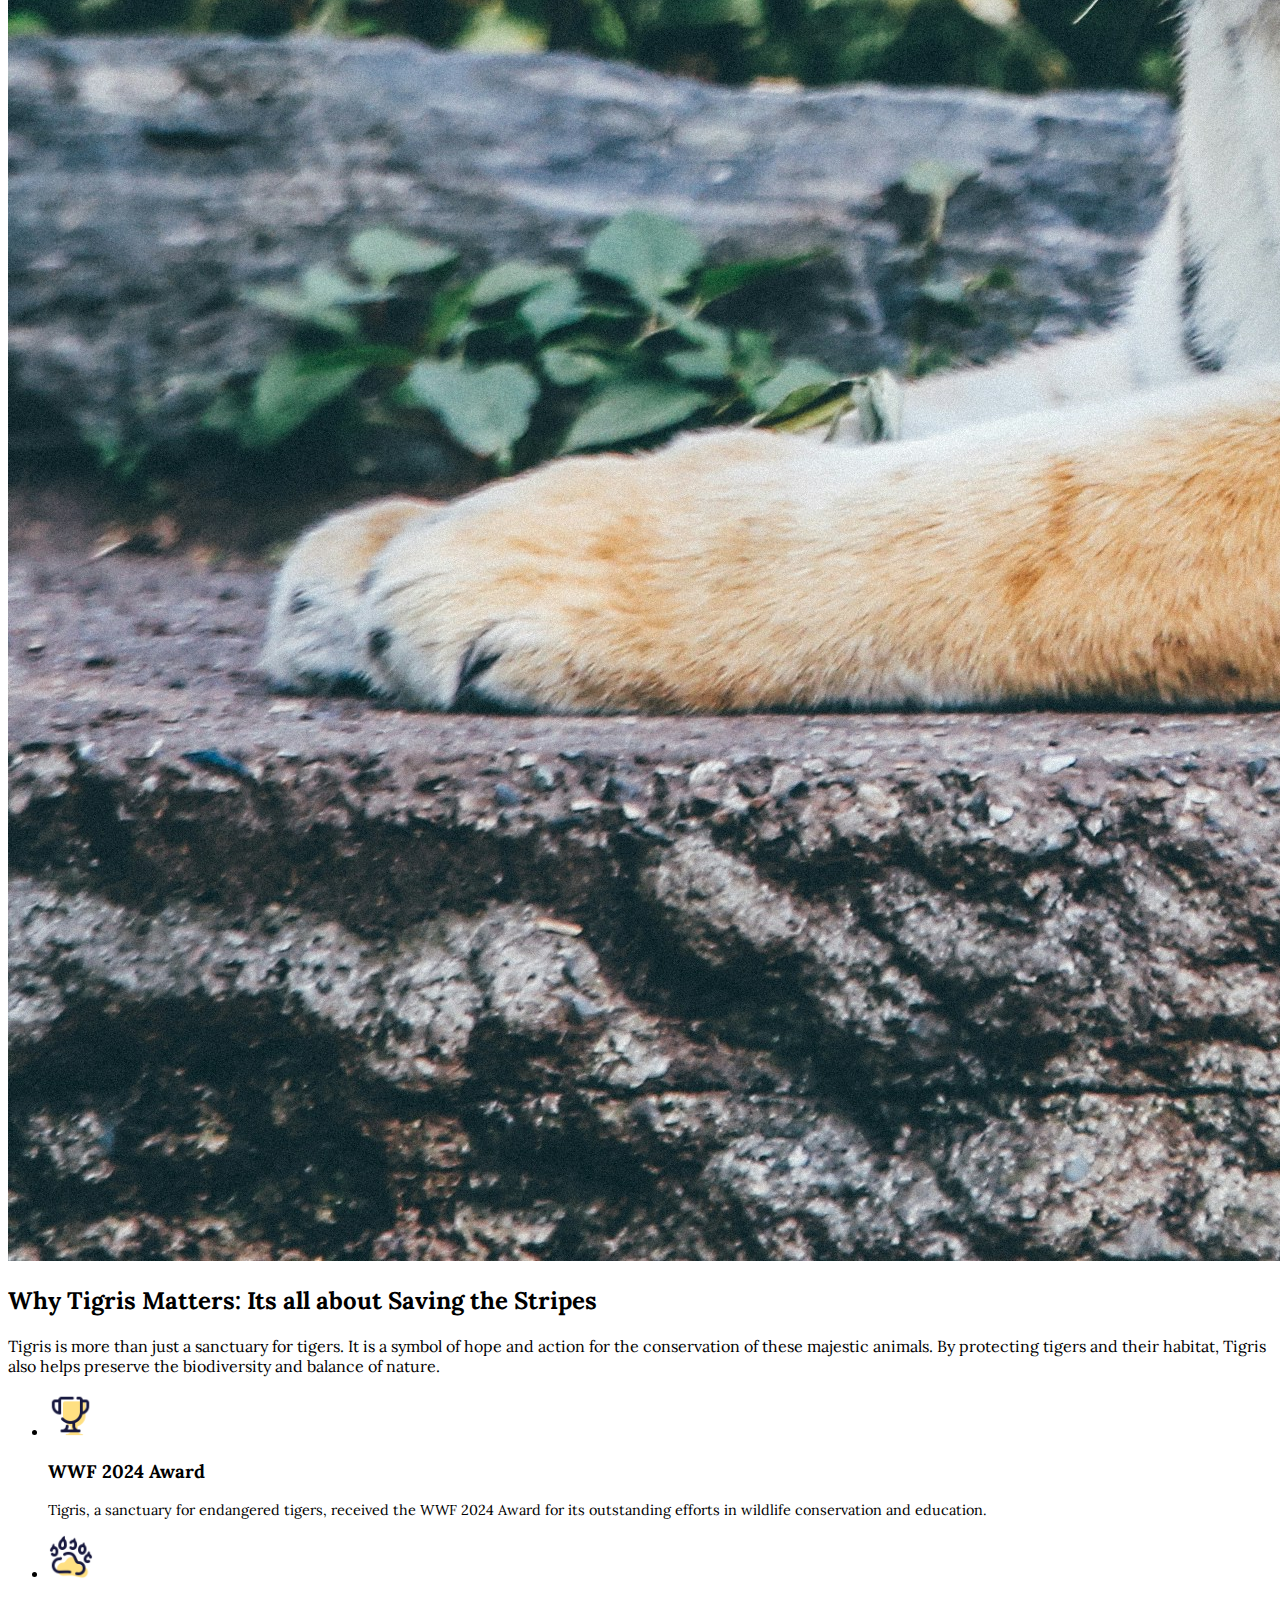
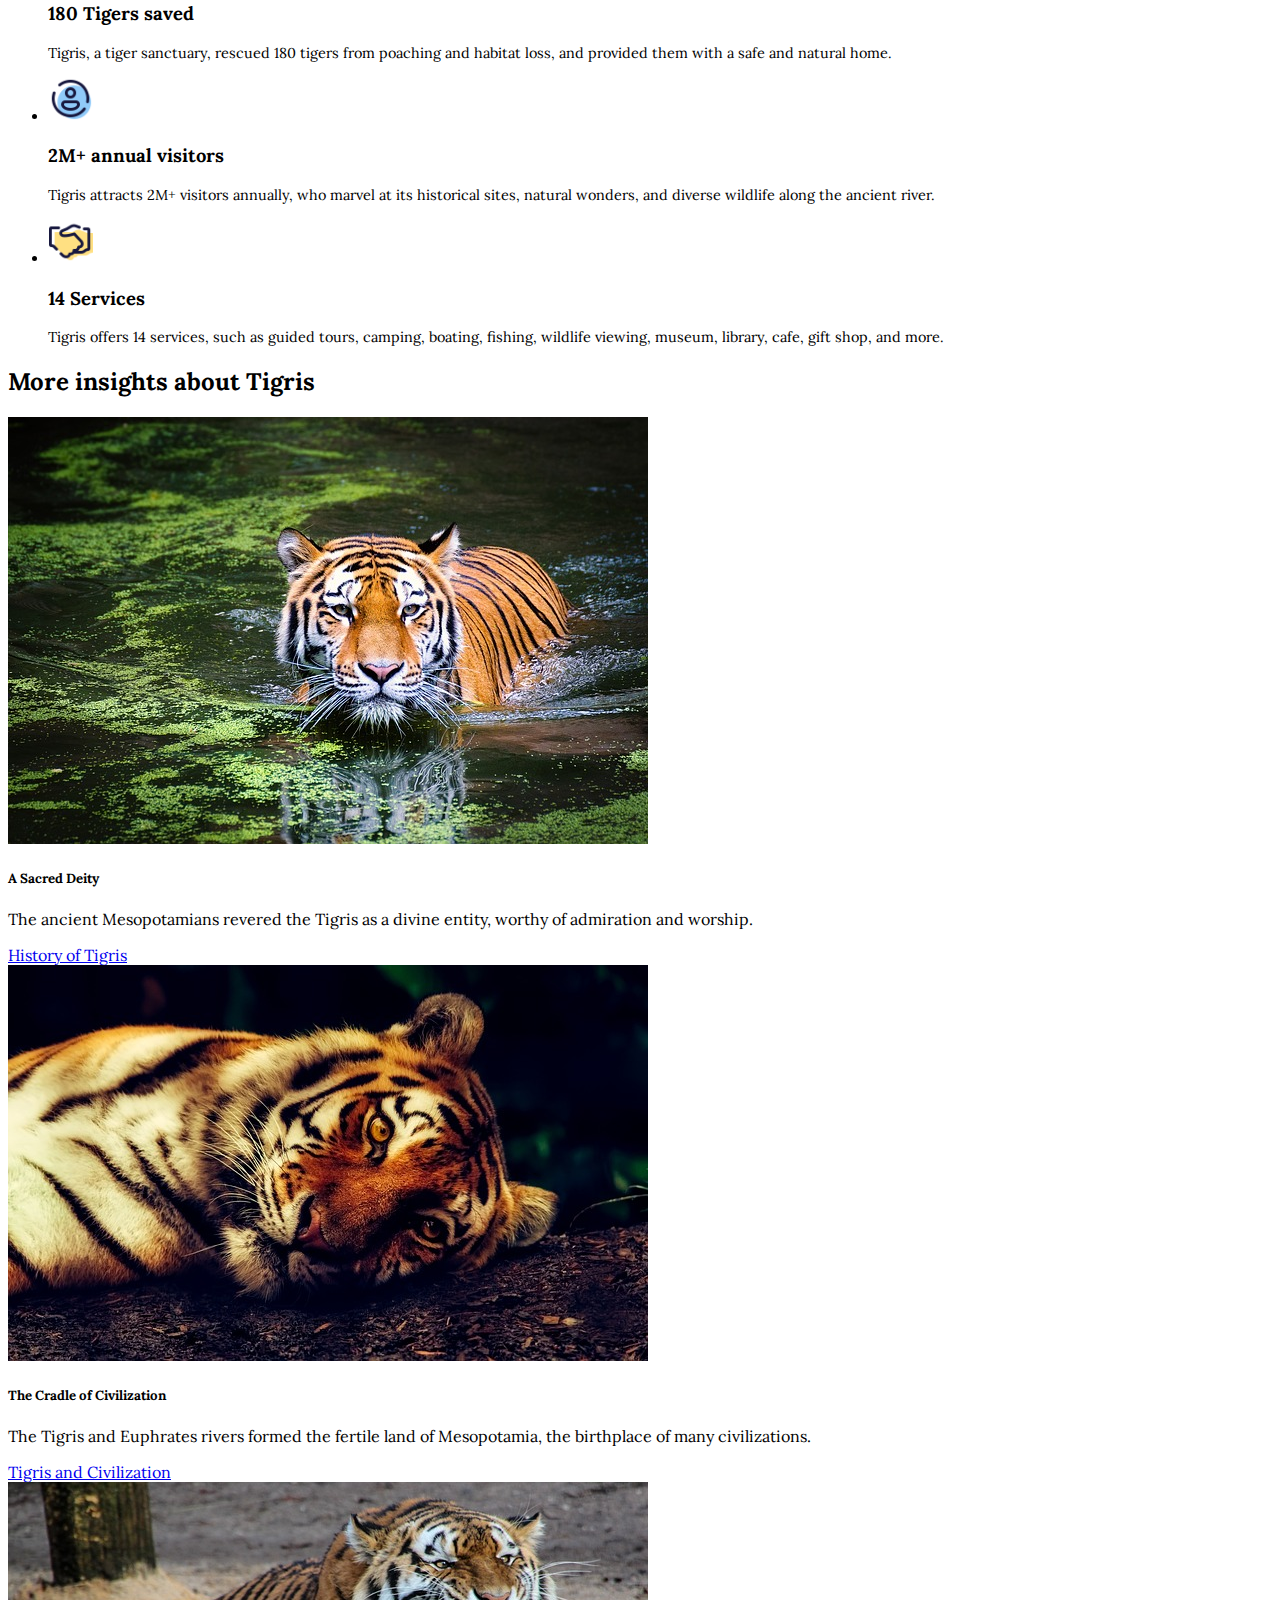
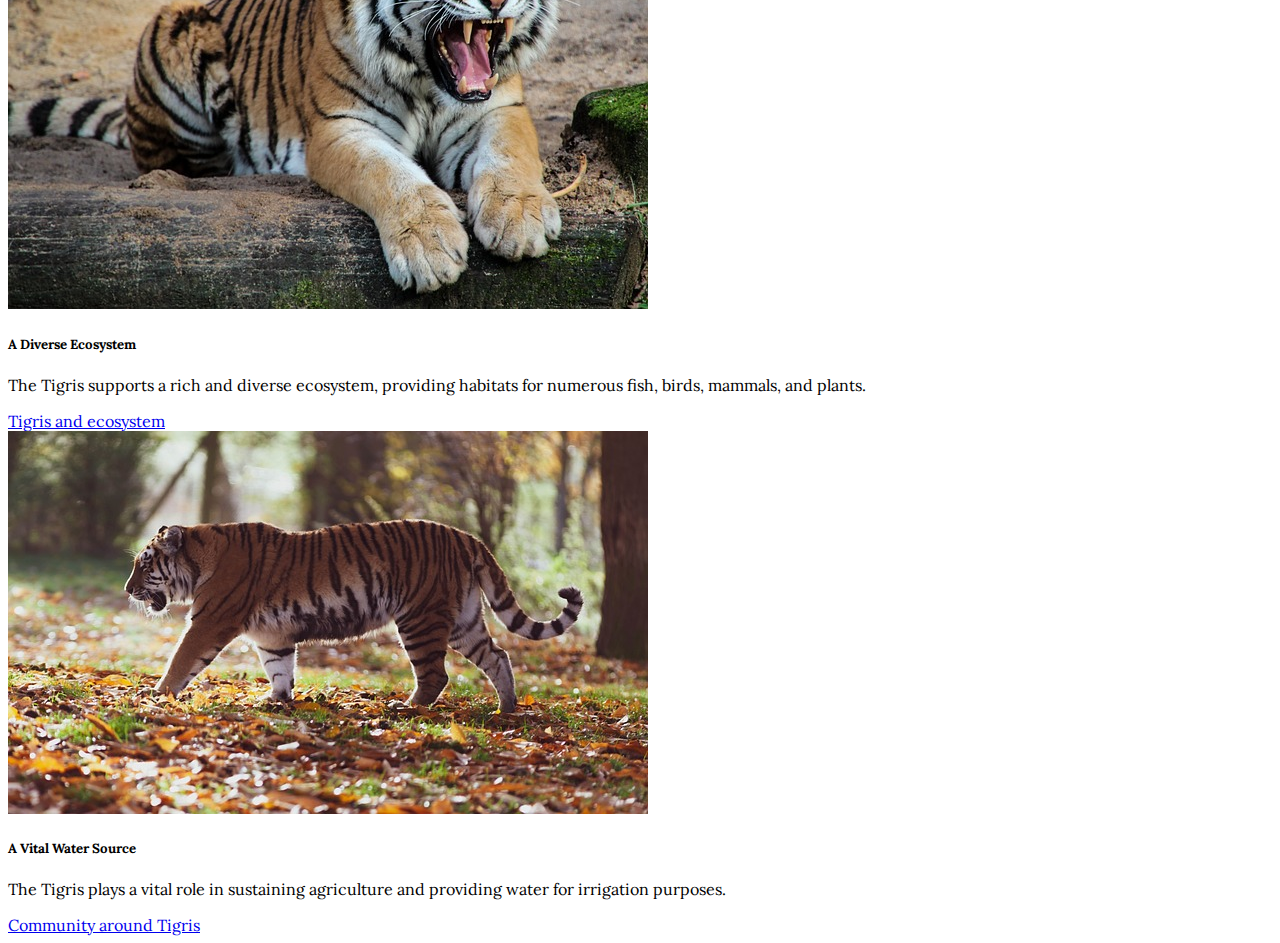
==== commit 0494bcdc: "Responsive website Tigris, with updated header and body." ====
--- a/008-Tigris-html-bootstrap/index.html
+++ b/008-Tigris-html-bootstrap/index.html
@@ -115,6 +115,68 @@
 
   </div>
  </section>
+ <section class="section3 mb-4">
+
+ <div class="container">
+
+    <h2 class="py-4 px-1 fw-semibold" >More insights about Tigris</h2>
+
+    <div class="row row-cols-1 row-cols-sm-2 row-cols-lg-4 w-100 h-100">
+        <div class="col mb-3 ">
+            <article>
+                <div class="card w-100 h-100">
+                    <img src="./images/blog1.jpg" class="card-img-top" alt="...">
+                    <div class="card-body">
+                      <h5 class="card-title">A Sacred Deity</h5>
+                      <p class="card-text">The ancient Mesopotamians revered the Tigris as a divine entity, worthy of admiration and worship.</p>
+                      <a href="#" class="btn btn-dark">History of Tigris</a>
+                    </div>
+                  </div>
+            </article>
+        </div>
+        <div class="col mb-3">
+            <article>
+                <div class="card w-100 h-100 ">
+                    <img src="./images/blog2.jpg" class="card-img-top" alt="...">
+                    <div class="card-body">
+                      <h5 class="card-title">The Cradle of Civilization</h5>
+                      <p class="card-text">The Tigris and Euphrates rivers formed the fertile land of Mesopotamia, the birthplace of many civilizations.</p>
+                      <a href="#" class="btn btn-dark">Tigris and Civilization</a>
+                    </div>
+                  </div>
+            </article>
+
+        </div>
+        <div class="col mb-3">
+            <article>
+                <div class="card w-100 h-100">
+                    <img src="./images/blog3.jpg" class="card-img-top" alt="...">
+                    <div class="card-body">
+                      <h5 class="card-title">A Diverse Ecosystem</h5>
+                      <p class="card-text">The Tigris supports a rich and diverse ecosystem, providing habitats for numerous fish, birds, mammals, and plants.</p>
+                      <a href="#" class="btn btn-dark">Tigris and ecosystem</a>
+                    </div>
+                  </div>
+            </article>
+
+        </div>
+        <div class="col mb-3">
+            <article>
+                <div class="card w-100 h-100">
+                    <img src="./images/blog4.jpg" class="card-img-top" alt="...">
+                    <div class="card-body">
+                      <h5 class="card-title">A Vital Water Source</h5>
+                      <p class="card-text">The Tigris plays a vital role in sustaining agriculture and providing water for irrigation purposes.</p>
+                      <a href="#" class="btn btn-dark">Community around Tigris</a>
+                    </div>
+                  </div>
+            </article>
+
+        </div>
+    </div>
+  </div>
+    
+ </section>
 
  
 
